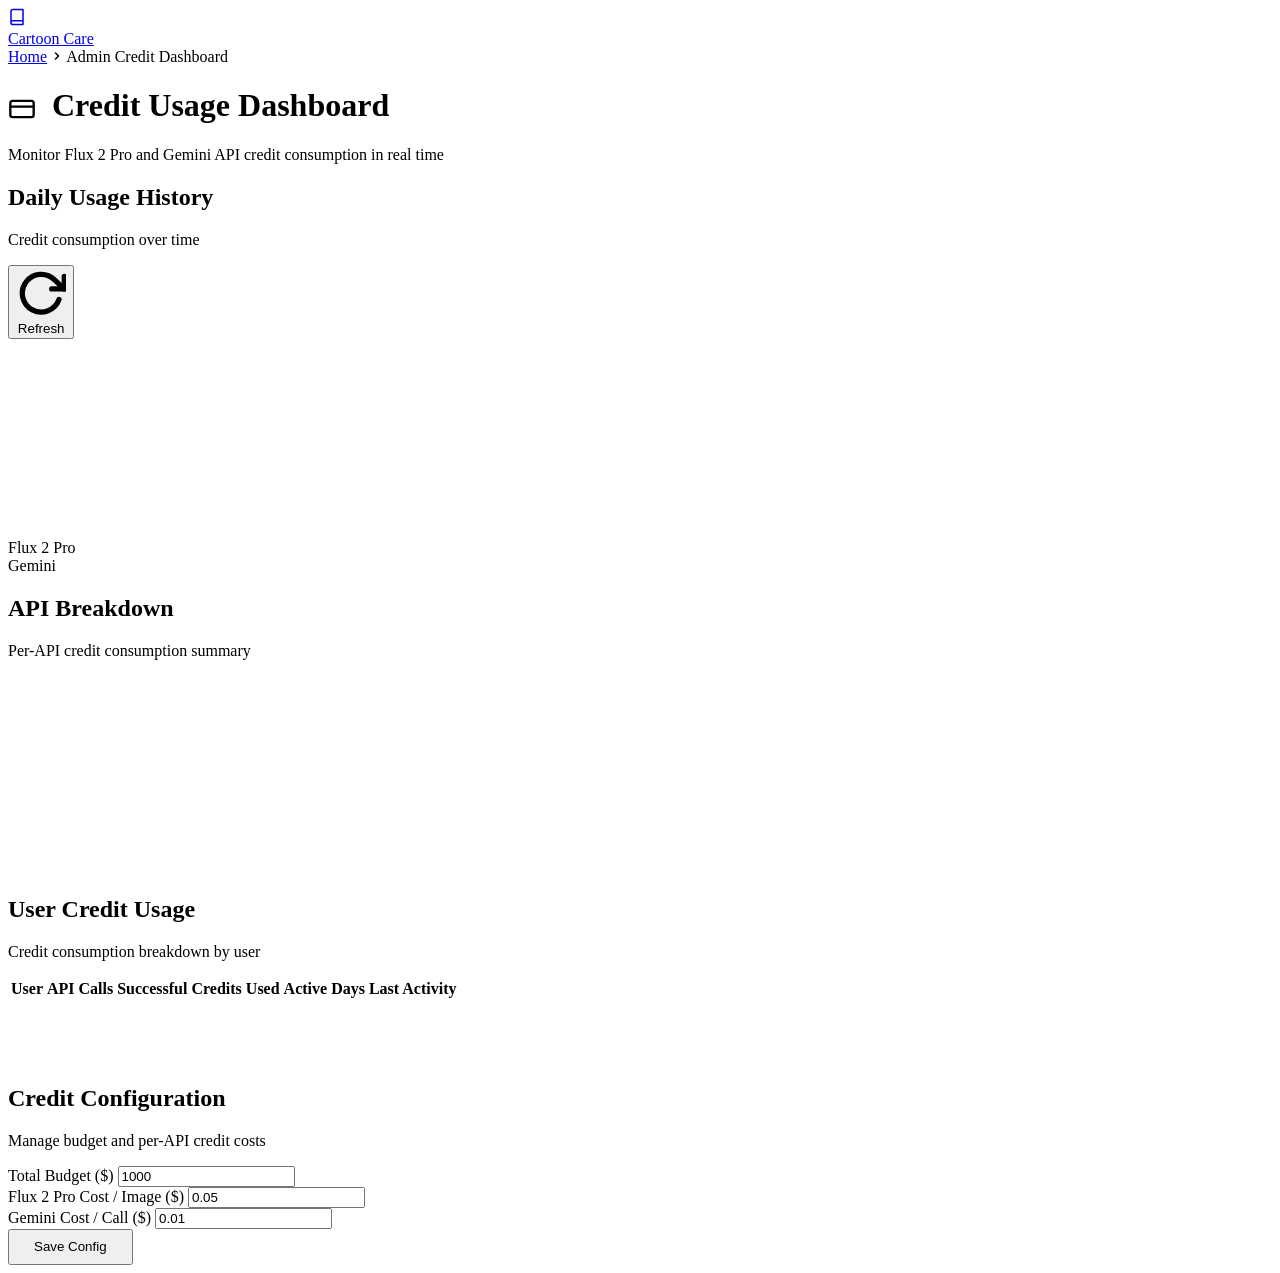
==== client/admin-credits.html @ 52d6df6e "docs: update README with Blueprint architecture, testing, and security sections - Updated project st" ====
<!DOCTYPE html>
<html lang="en">
<head>
  <meta charset="UTF-8" />
  <meta name="viewport" content="width=device-width, initial-scale=1.0" />
  <title>Admin Credit Dashboard — Cartoon Care</title>
  <link rel="icon" href="data:," />
  <link rel="stylesheet" href="/css/styles.css" />
  <link rel="stylesheet" href="/css/dashboard.css" />
</head>
<body>

<!-- NAV -->
<nav class="nav">
  <div class="nav-inner">
    <a href="/" class="nav-logo">
      <div class="nav-logo-icon">
        <svg xmlns="http://www.w3.org/2000/svg" width="18" height="18" viewBox="0 0 24 24" fill="none"
          stroke="currentColor" stroke-width="2" stroke-linecap="round" stroke-linejoin="round">
          <path d="M4 19.5v-15A2.5 2.5 0 0 1 6.5 2H20v20H6.5a2.5 2.5 0 0 1 0-5H20"/>
        </svg>
      </div>
      Cartoon Care
    </a>
    <div class="nav-auth" id="nav-auth"></div>
  </div>
</nav>

<!-- DASHBOARD -->
<main class="dashboard" id="dashboard">

  <!-- Breadcrumb -->
  <div class="dashboard-breadcrumb">
    <a href="/">Home</a>
    <svg xmlns="http://www.w3.org/2000/svg" width="12" height="12" viewBox="0 0 24 24" fill="none"
      stroke="currentColor" stroke-width="3" stroke-linecap="round" stroke-linejoin="round">
      <polyline points="9 18 15 12 9 6"/>
    </svg>
    <span>Admin Credit Dashboard</span>
  </div>

  <div class="dashboard-header">
    <h1>
      <svg xmlns="http://www.w3.org/2000/svg" width="28" height="28" viewBox="0 0 24 24" fill="none"
        stroke="currentColor" stroke-width="2" stroke-linecap="round" stroke-linejoin="round"
        style="vertical-align: middle; color: var(--primary); margin-right: .5rem;">
        <rect x="2" y="5" width="20" height="14" rx="2"/>
        <line x1="2" y1="10" x2="22" y2="10"/>
      </svg>
      Credit Usage Dashboard
    </h1>
    <p>Monitor Flux 2 Pro and Gemini API credit consumption in real time</p>
  </div>

  <!-- ── Stat Cards ──────────────────────────────────── -->
  <div class="stats-row" id="stats-row">
    <div class="dash-skeleton"></div>
    <div class="dash-skeleton"></div>
    <div class="dash-skeleton"></div>
    <div class="dash-skeleton"></div>
  </div>

  <!-- ── Budget Progress ─────────────────────────────── -->
  <div class="dashboard-section" id="budget-section" style="display:none">
    <h2>Budget Overview</h2>
    <p class="section-desc">Total credit budget utilization</p>
    <div class="progress-bar-wrap">
      <div class="progress-bar-label">
        <span id="budget-used-label">$0.00 used</span>
        <span id="budget-total-label">$0.00 budget</span>
      </div>
      <div class="progress-bar">
        <div class="progress-bar-fill" id="budget-fill" style="width:0%"></div>
      </div>
    </div>
  </div>

  <div class="dashboard-grid-2">
    <!-- ── Usage History Chart ────────────────────────── -->
    <div class="dashboard-section" id="history-section">
      <div class="section-header">
        <div>
          <h2>Daily Usage History</h2>
          <p class="section-desc">Credit consumption over time</p>
        </div>
        <button class="btn-refresh" id="refresh-btn" onclick="loadAll()">
          <svg xmlns="http://www.w3.org/2000/svg" viewBox="0 0 24 24" fill="none"
            stroke="currentColor" stroke-width="2.5" stroke-linecap="round" stroke-linejoin="round">
            <polyline points="23 4 23 10 17 10"/>
            <path d="M20.49 15a9 9 0 1 1-2.12-9.36L23 10"/>
          </svg>
          Refresh
        </button>
      </div>
      <div class="chart-container" id="history-chart">
        <div class="dash-skeleton" style="height:200px"></div>
      </div>
      <div class="chart-legend">
        <div class="chart-legend-item"><div class="chart-legend-dot flux"></div> Flux 2 Pro</div>
        <div class="chart-legend-item"><div class="chart-legend-dot gemini"></div> Gemini</div>
      </div>
    </div>

    <!-- ── API Breakdown ─────────────────────────────── -->
    <div class="dashboard-section" id="api-section">
      <h2>API Breakdown</h2>
      <p class="section-desc">Per-API credit consumption summary</p>
      <div id="api-breakdown">
        <div class="dash-skeleton" style="height:200px"></div>
      </div>
    </div>
  </div>

  <!-- ── Per-User Usage ──────────────────────────────── -->
  <div class="dashboard-section" id="users-section">
    <div class="section-header">
      <div>
        <h2>User Credit Usage</h2>
        <p class="section-desc">Credit consumption breakdown by user</p>
      </div>
    </div>
    <div class="data-table-wrap">
      <table class="data-table" id="users-table">
        <thead>
          <tr>
            <th>User</th>
            <th>API Calls</th>
            <th>Successful</th>
            <th>Credits Used</th>
            <th>Active Days</th>
            <th>Last Activity</th>
          </tr>
        </thead>
        <tbody id="users-tbody">
          <tr><td colspan="6"><div class="dash-skeleton" style="height: 60px"></div></td></tr>
        </tbody>
      </table>
    </div>
  </div>

  <!-- ── Configuration Panel ─────────────────────────── -->
  <div class="dashboard-section" id="config-section">
    <h2>Credit Configuration</h2>
    <p class="section-desc">Manage budget and per-API credit costs</p>
    <div class="config-form" id="config-form">
      <div class="config-field">
        <label for="cfg-budget">Total Budget ($)</label>
        <input type="number" id="cfg-budget" step="1" min="0" value="1000" />
      </div>
      <div class="config-field">
        <label for="cfg-flux-cost">Flux 2 Pro Cost / Image ($)</label>
        <input type="number" id="cfg-flux-cost" step="0.001" min="0" value="0.05" />
      </div>
      <div class="config-field">
        <label for="cfg-gemini-cost">Gemini Cost / Call ($)</label>
        <input type="number" id="cfg-gemini-cost" step="0.001" min="0" value="0.01" />
      </div>
      <div class="config-field" style="display:flex;align-items:flex-end">
        <button class="btn btn-primary btn-sm" onclick="saveConfig()" style="padding:.55rem 1.5rem">
          Save Config
        </button>
      </div>
    </div>
  </div>

</main>

<!-- ACCESS DENIED -->
<div class="dashboard" id="access-denied" style="display:none">
  <div class="empty-state" style="padding:6rem 1.5rem">
    <svg xmlns="http://www.w3.org/2000/svg" width="48" height="48" viewBox="0 0 24 24" fill="none"
      stroke="currentColor" stroke-width="2" stroke-linecap="round" stroke-linejoin="round" style="opacity:.5">
      <rect x="3" y="11" width="18" height="11" rx="2" ry="2"/>
      <path d="M7 11V7a5 5 0 0 1 10 0v4"/>
    </svg>
    <p>Admin Access Required</p>
    <p class="hint">You need admin privileges to view this dashboard.</p>
    <a href="/" class="btn btn-secondary btn-sm" style="margin-top:1.5rem">Back to Home</a>
  </div>
</div>

<!-- LOGIN REQUIRED -->
<div class="dashboard" id="login-required" style="display:none">
  <div class="empty-state" style="padding:6rem 1.5rem">
    <svg xmlns="http://www.w3.org/2000/svg" width="48" height="48" viewBox="0 0 24 24" fill="none"
      stroke="currentColor" stroke-width="2" stroke-linecap="round" stroke-linejoin="round" style="opacity:.5">
      <path d="M15 3h4a2 2 0 0 1 2 2v14a2 2 0 0 1-2 2h-4"/>
      <polyline points="10 17 15 12 10 7"/>
      <line x1="15" y1="12" x2="3" y2="12"/>
    </svg>
    <p>Login Required</p>
    <p class="hint">Please log in to access the admin dashboard.</p>
    <a href="/login" class="btn btn-primary btn-sm" style="margin-top:1.5rem">Login</a>
  </div>
</div>

<!-- TOAST -->
<div class="toast-container" id="toast-container"></div>

<script src="/js/nav-profile.js"></script>
<script src="/js/admin-credits.js"></script>
</body>
</html>
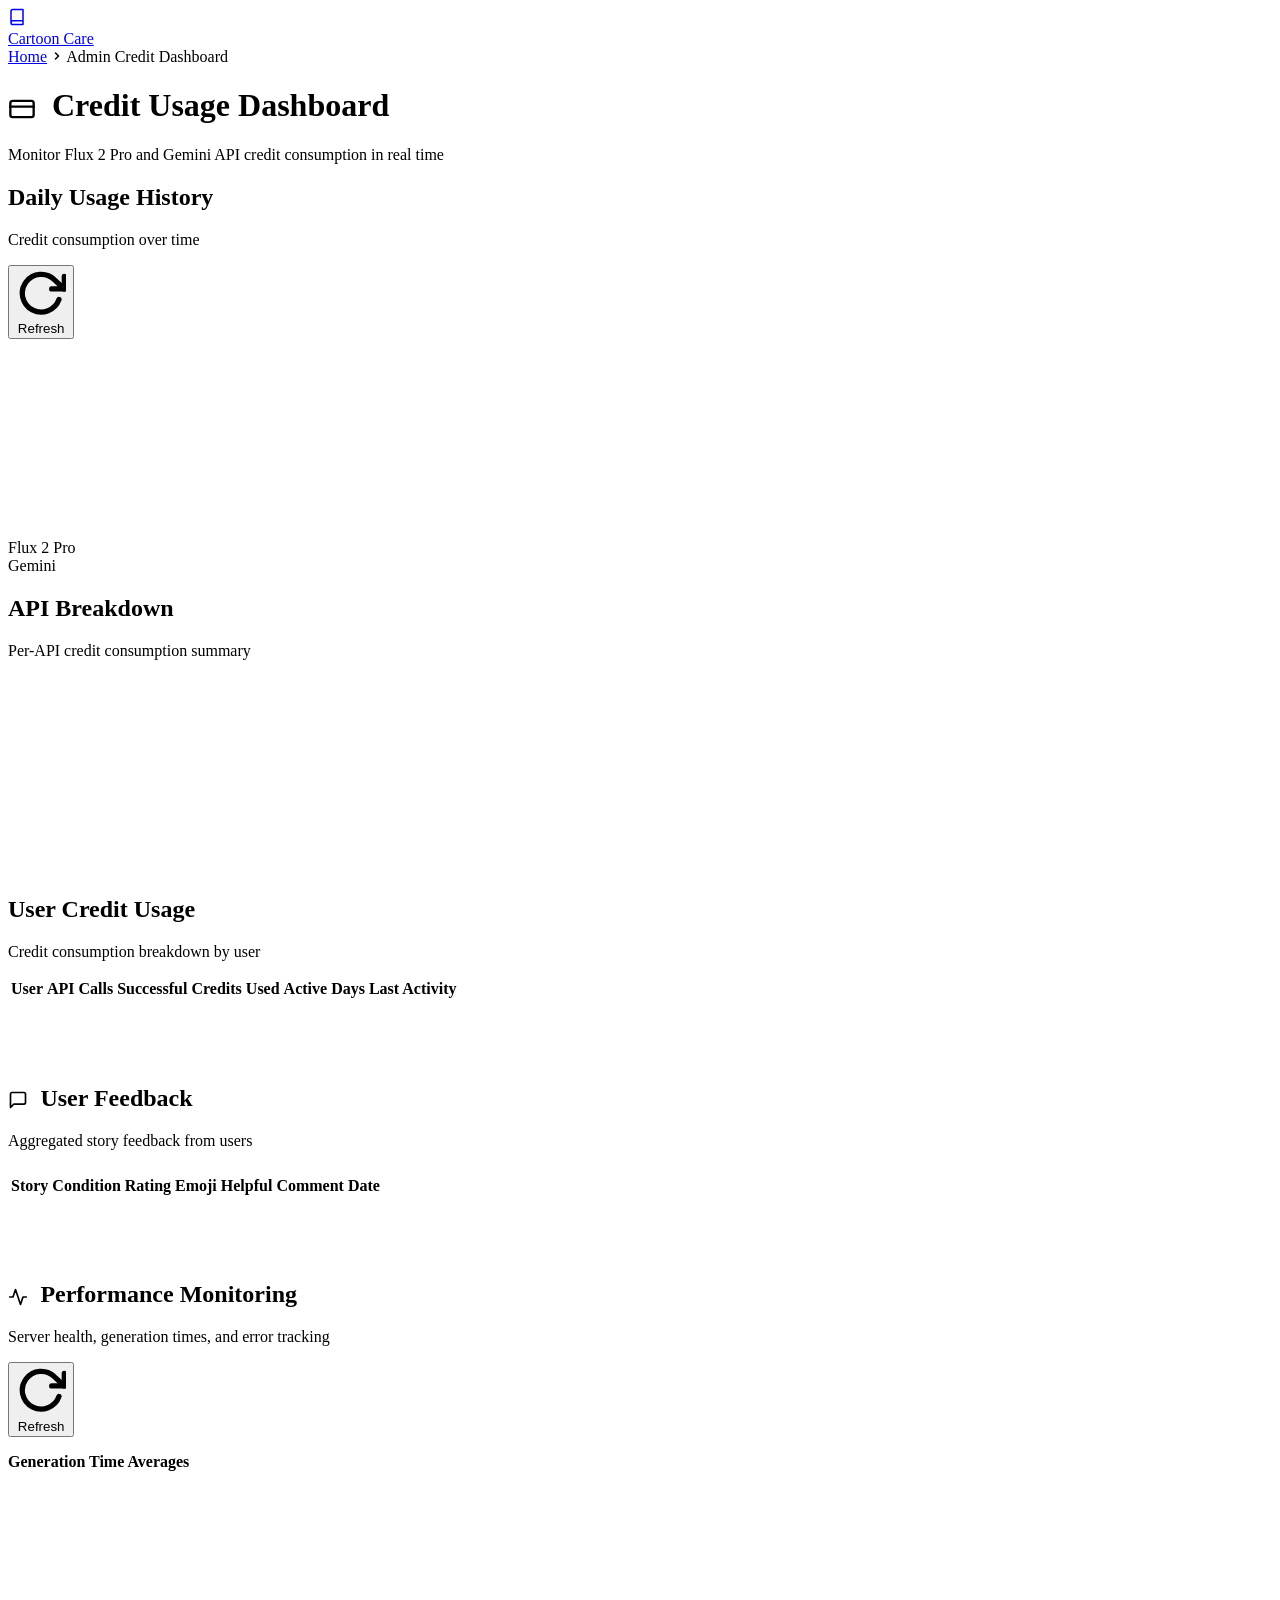
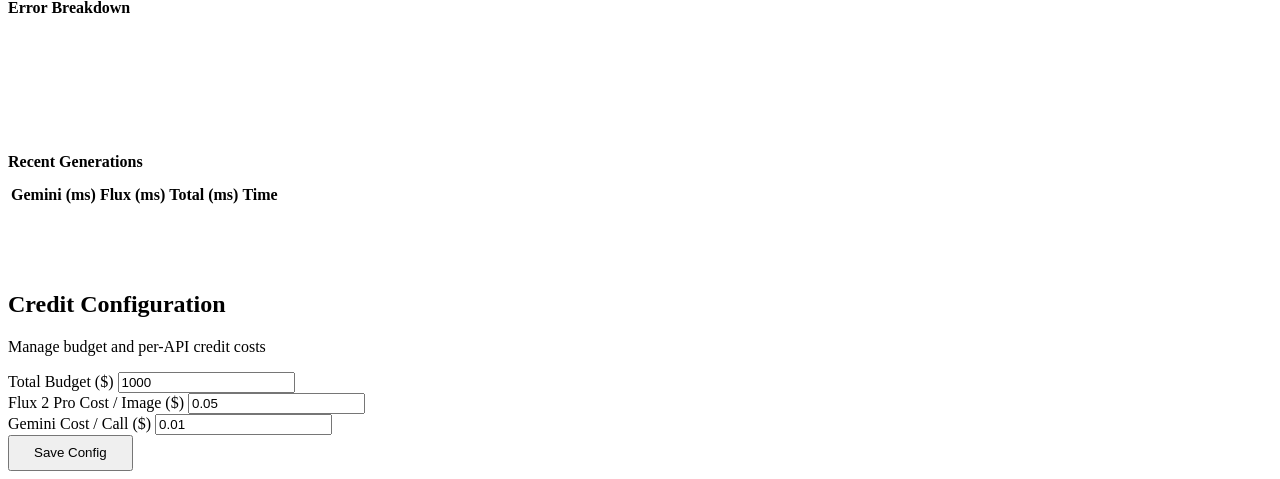
==== commit f222ab2b: "feat: add performance monitoring and admin feedback dashboard - Extend monitoring.py with AIGenerati" ====
--- a/client/admin-credits.html
+++ b/client/admin-credits.html
@@ -138,6 +138,110 @@
     </div>
   </div>
 
+  <!-- ── User Feedback ────────────────────────────────── -->
+  <div class="dashboard-section" id="feedback-section">
+    <div class="section-header">
+      <div>
+        <h2>
+          <svg xmlns="http://www.w3.org/2000/svg" width="20" height="20" viewBox="0 0 24 24" fill="none"
+            stroke="currentColor" stroke-width="2" stroke-linecap="round" stroke-linejoin="round"
+            style="vertical-align:middle;color:var(--primary);margin-right:.4rem">
+            <path d="M21 15a2 2 0 0 1-2 2H7l-4 4V5a2 2 0 0 1 2-2h14a2 2 0 0 1 2 2z"/>
+          </svg>
+          User Feedback
+        </h2>
+        <p class="section-desc">Aggregated story feedback from users</p>
+      </div>
+    </div>
+    <div class="stats-row" id="feedback-stats-row">
+      <div class="dash-skeleton"></div>
+      <div class="dash-skeleton"></div>
+      <div class="dash-skeleton"></div>
+    </div>
+    <div id="feedback-by-condition" style="margin-bottom:1.5rem"></div>
+    <div class="data-table-wrap">
+      <table class="data-table" id="feedback-table">
+        <thead>
+          <tr>
+            <th>Story</th>
+            <th>Condition</th>
+            <th>Rating</th>
+            <th>Emoji</th>
+            <th>Helpful</th>
+            <th>Comment</th>
+            <th>Date</th>
+          </tr>
+        </thead>
+        <tbody id="feedback-tbody">
+          <tr><td colspan="7"><div class="dash-skeleton" style="height:60px"></div></td></tr>
+        </tbody>
+      </table>
+    </div>
+  </div>
+
+  <!-- ── Performance Monitoring ──────────────────────── -->
+  <div class="dashboard-section" id="perf-section">
+    <div class="section-header">
+      <div>
+        <h2>
+          <svg xmlns="http://www.w3.org/2000/svg" width="20" height="20" viewBox="0 0 24 24" fill="none"
+            stroke="currentColor" stroke-width="2" stroke-linecap="round" stroke-linejoin="round"
+            style="vertical-align:middle;color:var(--primary);margin-right:.4rem">
+            <polyline points="22 12 18 12 15 21 9 3 6 12 2 12"/>
+          </svg>
+          Performance Monitoring
+        </h2>
+        <p class="section-desc">Server health, generation times, and error tracking</p>
+      </div>
+      <button class="btn-refresh" id="perf-refresh-btn" onclick="loadPerformance()">
+        <svg xmlns="http://www.w3.org/2000/svg" viewBox="0 0 24 24" fill="none"
+          stroke="currentColor" stroke-width="2.5" stroke-linecap="round" stroke-linejoin="round">
+          <polyline points="23 4 23 10 17 10"/>
+          <path d="M20.49 15a9 9 0 1 1-2.12-9.36L23 10"/>
+        </svg>
+        Refresh
+      </button>
+    </div>
+    <div class="stats-row" id="perf-stats-row">
+      <div class="dash-skeleton"></div>
+      <div class="dash-skeleton"></div>
+      <div class="dash-skeleton"></div>
+      <div class="dash-skeleton"></div>
+    </div>
+    <div class="dashboard-grid-2">
+      <div id="perf-gen-section">
+        <h3 style="font-size:1rem;margin-bottom:.75rem;color:var(--foreground)">Generation Time Averages</h3>
+        <div id="perf-gen-stats">
+          <div class="dash-skeleton" style="height:100px"></div>
+        </div>
+      </div>
+      <div id="perf-errors-section">
+        <h3 style="font-size:1rem;margin-bottom:.75rem;color:var(--foreground)">Error Breakdown</h3>
+        <div id="perf-errors">
+          <div class="dash-skeleton" style="height:100px"></div>
+        </div>
+      </div>
+    </div>
+    <div id="perf-recent-section" style="margin-top:1.5rem">
+      <h3 style="font-size:1rem;margin-bottom:.75rem;color:var(--foreground)">Recent Generations</h3>
+      <div class="data-table-wrap">
+        <table class="data-table">
+          <thead>
+            <tr>
+              <th>Gemini (ms)</th>
+              <th>Flux (ms)</th>
+              <th>Total (ms)</th>
+              <th>Time</th>
+            </tr>
+          </thead>
+          <tbody id="perf-recent-tbody">
+            <tr><td colspan="4"><div class="dash-skeleton" style="height:60px"></div></td></tr>
+          </tbody>
+        </table>
+      </div>
+    </div>
+  </div>
+
   <!-- ── Configuration Panel ─────────────────────────── -->
   <div class="dashboard-section" id="config-section">
     <h2>Credit Configuration</h2>
